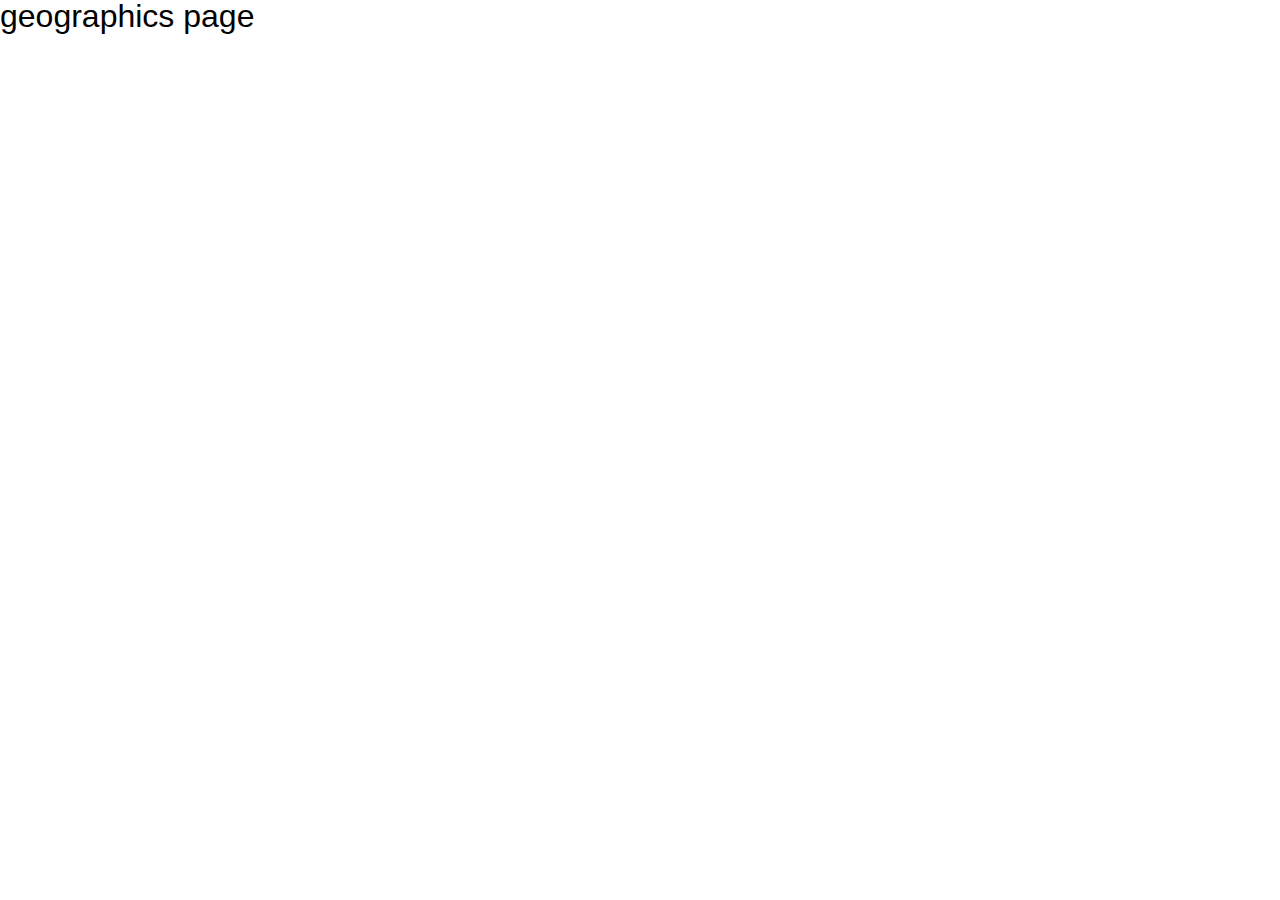
==== geographics/index.html @ 29a9649a "upload" ====
<!DOCTYPE html>
<html>
  <head>
    <meta charset="UTF-8">
  	<meta name="viewport" content="width=device-width,initial-scale=1">
    <title>Boilerplate Starter kit v1.08</title>
    <link rel="stylesheet" href="assets/css/reset.css" type="text/css">
  	<link rel="stylesheet" href="assets/css/main.css" type="text/css">
  	<script src="assets/js/jquery-3.4.1.min.js"></script>
  	<script src="assets/js/main.js"></script>
  </head>
  <body>
    <!-- DO NOT REMOVE ABOVE -->
    <!-- start here -->


    geographics page
    








    <!-- DO NOT REMOVE BELOW -->
    <!-- end here -->
  </body>
</html>
---- geographics/assets/css/main.css ----
body {
	font-family: Helvetica,Arial,sans-serif;
	font-size: 32px;
}

a {
	color:red;
}
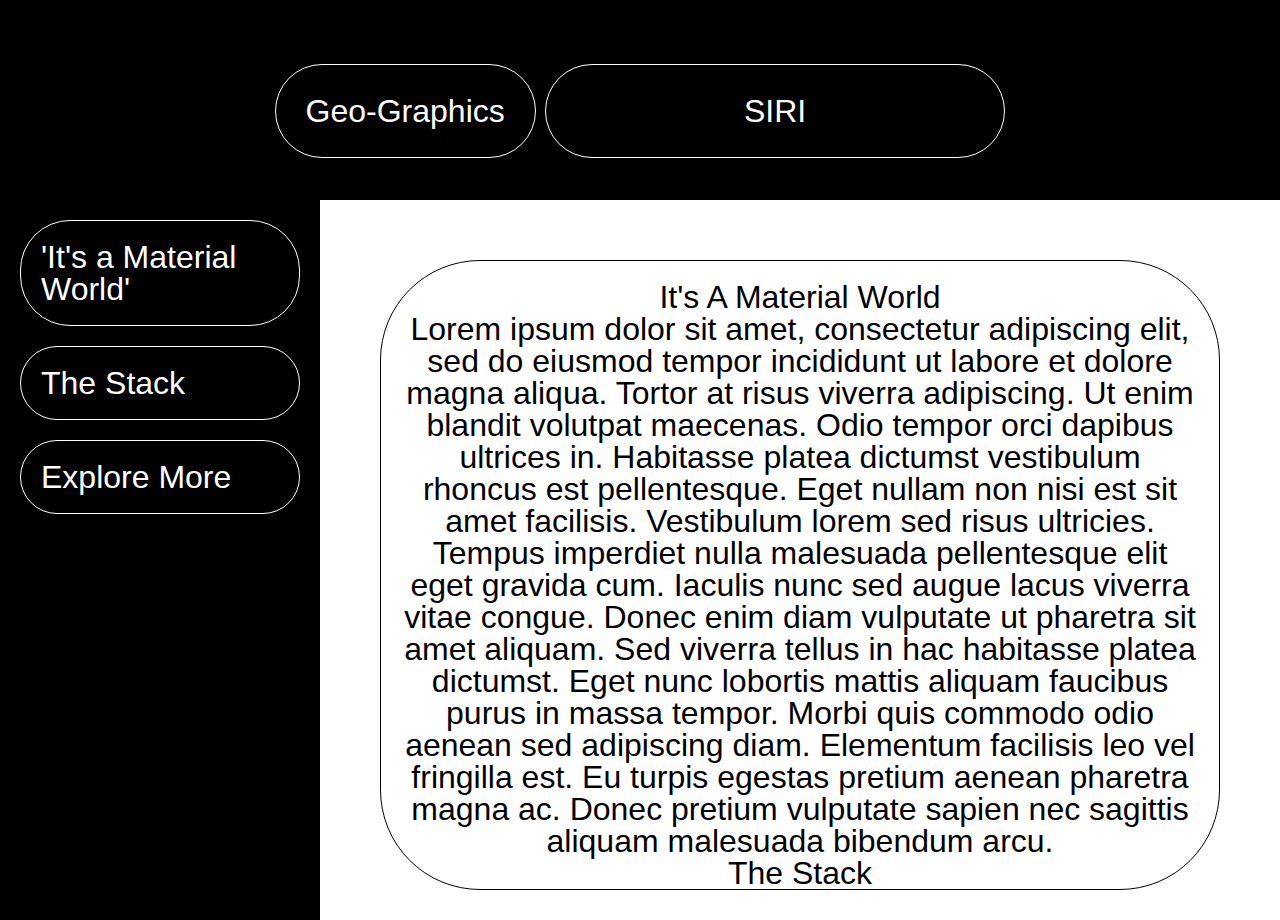
==== commit 8d51551a: "upload geographics" ====
--- a/geographics/index.html
+++ b/geographics/index.html
@@ -9,22 +9,84 @@
   	<script src="assets/js/jquery-3.4.1.min.js"></script>
   	<script src="assets/js/main.js"></script>
   </head>
-  <body>
-    <!-- DO NOT REMOVE ABOVE -->
-    <!-- start here -->
-
-
-    geographics page
-    
 
 
 
 
+  <body>
+    <!-- Everything sits within here i.e. 'main' -->
+    <div class="main">
+      <div class="title">
+        <div class = "pageTitle" id="headerContent">
+          <h1>Geo-Graphics</h1>
+        </div>
+
+        <div class = "siriImage" id="headerContent">
+          <h1>SIRI</h1>
+        </div>
+      </div>
+      <div class="sideBar">
+        <div class="link">
+          <li>
+              <a class="Navigation-First-Link" href="#itsAMaterialWorld">'It's a Material World'</a>
+          </li>
+        </div>
+        <div class="link">
+          <li>
+              <a class="Navigation-Second-Link" href="#theStack">The Stack</a>
+          </li>
+        </div>
+
+        <div class="link">
+          <li>
+              <a class="Navigation-Third-Link" href="#exploreMore">Explore More</a>
+          </li>
+        </div>
+      </div>
+      <div class="page">
+
+        <!--  Most of work goes here  -->
+        <div class="inner">
+
+          <div id="itsAMaterialWorld">
+          <div class="itsAMaterialWorldContent">
+            <h3>It's A Material World</h3>
+
+              <p>Lorem ipsum dolor sit amet, consectetur adipiscing elit, sed do eiusmod tempor incididunt ut labore et dolore magna aliqua. Tortor at risus viverra adipiscing. Ut enim blandit volutpat maecenas. Odio tempor orci dapibus ultrices in. Habitasse platea dictumst vestibulum rhoncus est pellentesque. Eget nullam non nisi est sit amet facilisis. Vestibulum lorem sed risus ultricies. Tempus imperdiet nulla malesuada pellentesque elit eget gravida cum. Iaculis nunc sed augue lacus viverra vitae congue. Donec enim diam vulputate ut pharetra sit amet aliquam. Sed viverra tellus in hac habitasse platea dictumst. Eget nunc lobortis mattis aliquam faucibus purus in massa tempor. Morbi quis commodo odio aenean sed adipiscing diam. Elementum facilisis leo vel fringilla est. Eu turpis egestas pretium aenean pharetra magna ac. Donec pretium vulputate sapien nec sagittis aliquam malesuada bibendum arcu. </p>
 
 
+          </div>
+        </div>
 
 
-    <!-- DO NOT REMOVE BELOW -->
-    <!-- end here -->
+        <div id="theStack">
+        <div class="theStackContent">
+          <h3>The Stack</h3>
+
+            <p>Lorem ipsum dolor sit amet, consectetur adipiscing elit, sed do eiusmod tempor incididunt ut labore et dolore magna aliqua. Tortor at risus viverra adipiscing. Ut enim blandit volutpat maecenas. Odio tempor orci dapibus ultrices in. Habitasse platea dictumst vestibulum rhoncus est pellentesque. Eget nullam non nisi est sit amet facilisis. Vestibulum lorem sed risus ultricies. Tempus imperdiet nulla malesuada pellentesque elit eget gravida cum. Iaculis nunc sed augue lacus viverra vitae congue. Donec enim diam vulputate ut pharetra sit amet aliquam. Sed viverra tellus in hac habitasse platea dictumst. Eget nunc lobortis mattis aliquam faucibus purus in massa tempor. Morbi quis commodo odio aenean sed adipiscing diam. Elementum facilisis leo vel fringilla est. Eu turpis egestas pretium aenean pharetra magna ac. Donec pretium vulputate sapien nec sagittis aliquam malesuada bibendum arcu. </p>
+
+
+        </div>
+      </div>
+
+      <div id="exploreMore">
+      <div class="exploreMoreContent">
+        <h3>Explore More</h3>
+
+          <p>Lorem ipsum dolor sit amet, consectetur adipiscing elit, sed do eiusmod tempor incididunt ut labore et dolore magna aliqua. Tortor at risus viverra adipiscing. Ut enim blandit volutpat maecenas. Odio tempor orci dapibus ultrices in. Habitasse platea dictumst vestibulum rhoncus est pellentesque. Eget nullam non nisi est sit amet facilisis. Vestibulum lorem sed risus ultricies. Tempus imperdiet nulla malesuada pellentesque elit eget gravida cum. Iaculis nunc sed augue lacus viverra vitae congue. Donec enim diam vulputate ut pharetra sit amet aliquam. Sed viverra tellus in hac habitasse platea dictumst. Eget nunc lobortis mattis aliquam faucibus purus in massa tempor. Morbi quis commodo odio aenean sed adipiscing diam. Elementum facilisis leo vel fringilla est. Eu turpis egestas pretium aenean pharetra magna ac. Donec pretium vulputate sapien nec sagittis aliquam malesuada bibendum arcu. </p>
+
+
+      </div>
+    </div>
+
+        <!--  End of work    -->
+      </div>
+
+
+    </div>
+
+  </div>
   </body>
+
+
 </html>
--- a/geographics/assets/css/main.css
+++ b/geographics/assets/css/main.css
@@ -1,9 +1,158 @@
+html, body {
+  margin: 0;
+  padding: 0;
+}
+html{
+	height: 100%;
+
+}
 body {
 	font-family: Helvetica,Arial,sans-serif;
 	font-size: 32px;
+	height: 100vh;
+
+
 }
 
 a {
-	color:red;
+	list-style: none; /* remove underline */
+	text-decoration: none;        /* Remove Underline for all */
+	color: white;
+
 }
 
+.main {
+
+  display: flex;
+  flex-wrap: wrap;
+
+
+
+}
+
+
+.title{
+	background-color: black;
+	width: 100%;
+	height: 200px;
+	padding: 5%;
+
+		text-align: center;
+
+
+
+}
+
+
+#headerContent{
+
+	/* aligns text to center of div */
+	text-align: center;
+
+	/* Puts content next to eachother */
+	display: inline-block;
+
+	padding: 30px;
+
+	background-color: black;
+	color: white;
+
+	/* rounds edges */
+
+   border: 1px solid white;
+   border-radius: 100px;
+
+
+}
+
+.siriImage{
+	width: 40%;
+	text-align: center;
+}
+
+
+.sideBar{
+  width: 25%;
+	background-color: black;
+ 	height: 80vh;
+	text-decoration: none;
+
+
+}
+
+.link {
+  padding: 20px;
+  margin: 20px;
+  border: 1px solid white;
+  border-radius: 50px;
+  transition: margin-left 1s;
+	color: white;
+	list-style: none; /* remove underline */
+	text-decoration: none;
+
+}
+
+.link:hover {
+  background-color: black;
+  color: white;
+  margin-left: 5px;
+  transition: margin-left 1s;
+}
+
+.page {
+  width: 75%;
+  height: 70vh;
+}
+
+
+.bubble {
+  padding: 20px;
+  border: 1px solid black;
+  border-radius: 50px;
+}
+
+.inner {
+  margin: 60px;
+  padding: 20px;
+  border: 1px solid black;
+  border-radius: 100px;
+  text-align: center;
+  height: 100%;
+  overflow: scroll;
+	overflow-x: hidden;
+
+
+}
+/*
+.inner::-webkit-scrollbar {
+  width: 12px;
+
+}
+
+.inner::-webkit-scrollbar-track {
+  background: orange;
+
+}
+
+.inner::-webkit-scrollbar-thumb {
+  background-color: blue;
+  border-radius: 20px;
+  border: 3px solid orange;
+} */
+/*
+.subtitle {
+  color: blue;
+} */
+
+.content {
+  margin-top: 60px;
+  font-size: 60px;
+}
+
+.figure {
+  width:100%;
+}
+
+.figure img {
+  width:100%;
+}
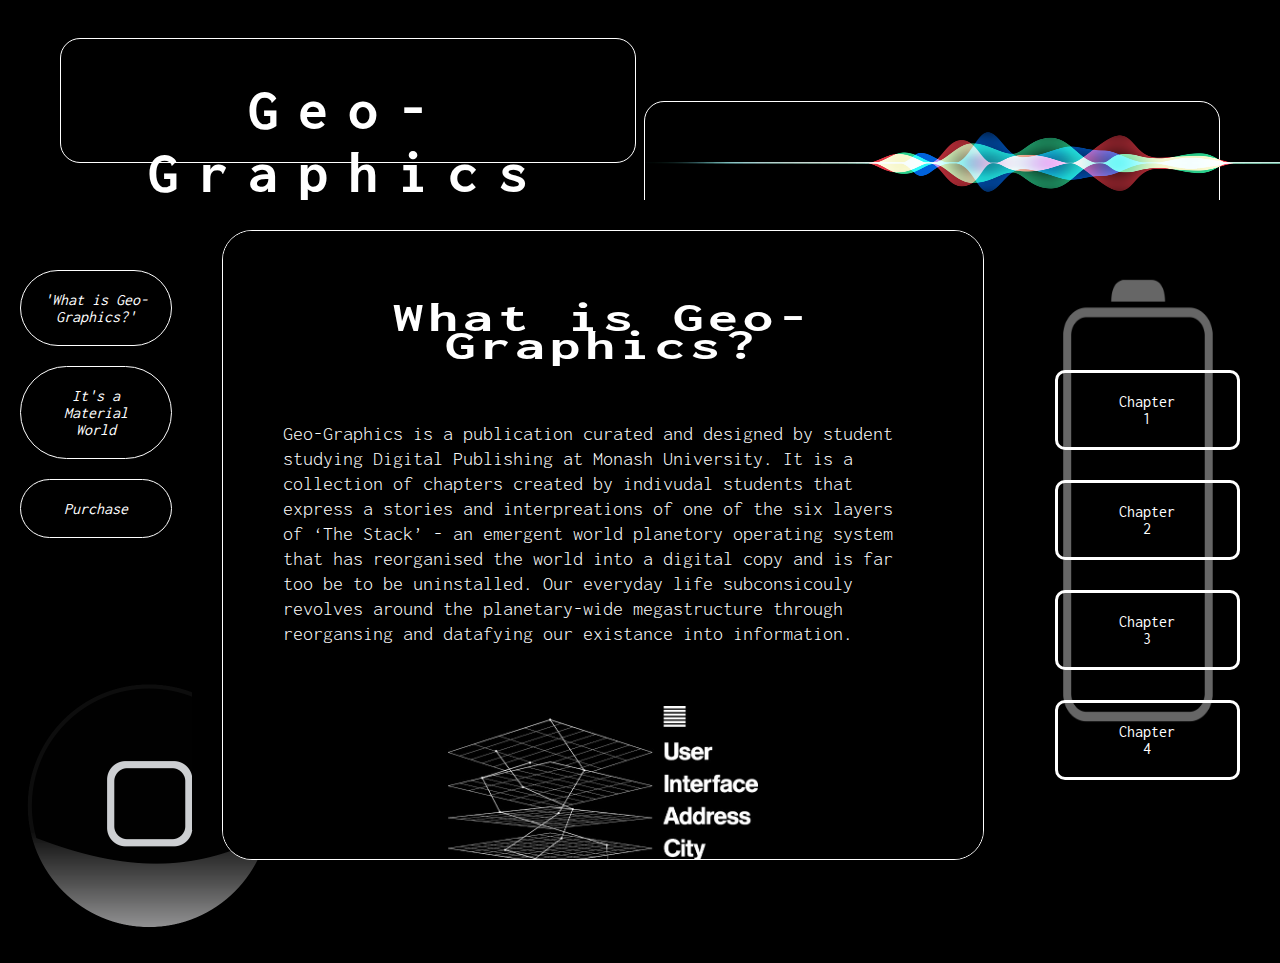
==== commit b3aa1a36: "newest upload" ====
--- a/geographics/index.html
+++ b/geographics/index.html
@@ -8,6 +8,10 @@
   	<link rel="stylesheet" href="assets/css/main.css" type="text/css">
   	<script src="assets/js/jquery-3.4.1.min.js"></script>
   	<script src="assets/js/main.js"></script>
+
+
+    <link rel="preconnect" href="https://fonts.gstatic.com">
+    <link href="https://fonts.googleapis.com/css2?family=Inconsolata:wght@200;300;500&display=swap" rel="stylesheet">
   </head>
 
 
@@ -16,76 +20,244 @@
   <body>
     <!-- Everything sits within here i.e. 'main' -->
     <div class="main">
+      <div id="blurSection">
+
+      <!-- Title DIV -->
       <div class="title">
         <div class = "pageTitle" id="headerContent">
-          <h1>Geo-Graphics</h1>
+          <h1 class = "geoGraphicsTitle">Geo-Graphics</h1>
         </div>
 
         <div class = "siriImage" id="headerContent">
-          <h1>SIRI</h1>
-        </div>
-      </div>
+          <img class = "siri" src="assets/images/siri.png" alt="">
+        </div>
+      </div>
+
+
+      <!-- SideBar DIV -->
       <div class="sideBar">
         <div class="link">
           <li>
-              <a class="Navigation-First-Link" href="#itsAMaterialWorld">'It's a Material World'</a>
+              <a class="Navigation-First-Link" href="#whatIsGeographics">'What is Geo-Graphics?'</a>
           </li>
         </div>
         <div class="link">
           <li>
-              <a class="Navigation-Second-Link" href="#theStack">The Stack</a>
+              <a class="Navigation-Second-Link" href="#itsAMaterialWorld">It's a Material World</a>
           </li>
         </div>
 
         <div class="link">
           <li>
-              <a class="Navigation-Third-Link" href="#exploreMore">Explore More</a>
+              <a class="Navigation-Third-Link" href="#purchase">Purchase</a>
           </li>
         </div>
-      </div>
-      <div class="page">
+
+
+        <div class="iPhoneButtonImageClass">
+          <img class = "iPhoneButtonImage" src="assets/images/iPhoneButton.png" alt="">
+        </div>
+      </div>
+
+
+      <!-- Container DIV -->
+      <div id = "container" class="pageContent">
 
         <!--  Most of work goes here  -->
         <div class="inner">
 
-          <div id="itsAMaterialWorld">
-          <div class="itsAMaterialWorldContent">
-            <h3>It's A Material World</h3>
-
-              <p>Lorem ipsum dolor sit amet, consectetur adipiscing elit, sed do eiusmod tempor incididunt ut labore et dolore magna aliqua. Tortor at risus viverra adipiscing. Ut enim blandit volutpat maecenas. Odio tempor orci dapibus ultrices in. Habitasse platea dictumst vestibulum rhoncus est pellentesque. Eget nullam non nisi est sit amet facilisis. Vestibulum lorem sed risus ultricies. Tempus imperdiet nulla malesuada pellentesque elit eget gravida cum. Iaculis nunc sed augue lacus viverra vitae congue. Donec enim diam vulputate ut pharetra sit amet aliquam. Sed viverra tellus in hac habitasse platea dictumst. Eget nunc lobortis mattis aliquam faucibus purus in massa tempor. Morbi quis commodo odio aenean sed adipiscing diam. Elementum facilisis leo vel fringilla est. Eu turpis egestas pretium aenean pharetra magna ac. Donec pretium vulputate sapien nec sagittis aliquam malesuada bibendum arcu. </p>
-
-
-          </div>
-        </div>
-
-
-        <div id="theStack">
-        <div class="theStackContent">
-          <h3>The Stack</h3>
-
-            <p>Lorem ipsum dolor sit amet, consectetur adipiscing elit, sed do eiusmod tempor incididunt ut labore et dolore magna aliqua. Tortor at risus viverra adipiscing. Ut enim blandit volutpat maecenas. Odio tempor orci dapibus ultrices in. Habitasse platea dictumst vestibulum rhoncus est pellentesque. Eget nullam non nisi est sit amet facilisis. Vestibulum lorem sed risus ultricies. Tempus imperdiet nulla malesuada pellentesque elit eget gravida cum. Iaculis nunc sed augue lacus viverra vitae congue. Donec enim diam vulputate ut pharetra sit amet aliquam. Sed viverra tellus in hac habitasse platea dictumst. Eget nunc lobortis mattis aliquam faucibus purus in massa tempor. Morbi quis commodo odio aenean sed adipiscing diam. Elementum facilisis leo vel fringilla est. Eu turpis egestas pretium aenean pharetra magna ac. Donec pretium vulputate sapien nec sagittis aliquam malesuada bibendum arcu. </p>
-
-
-        </div>
-      </div>
-
-      <div id="exploreMore">
-      <div class="exploreMoreContent">
-        <h3>Explore More</h3>
-
-          <p>Lorem ipsum dolor sit amet, consectetur adipiscing elit, sed do eiusmod tempor incididunt ut labore et dolore magna aliqua. Tortor at risus viverra adipiscing. Ut enim blandit volutpat maecenas. Odio tempor orci dapibus ultrices in. Habitasse platea dictumst vestibulum rhoncus est pellentesque. Eget nullam non nisi est sit amet facilisis. Vestibulum lorem sed risus ultricies. Tempus imperdiet nulla malesuada pellentesque elit eget gravida cum. Iaculis nunc sed augue lacus viverra vitae congue. Donec enim diam vulputate ut pharetra sit amet aliquam. Sed viverra tellus in hac habitasse platea dictumst. Eget nunc lobortis mattis aliquam faucibus purus in massa tempor. Morbi quis commodo odio aenean sed adipiscing diam. Elementum facilisis leo vel fringilla est. Eu turpis egestas pretium aenean pharetra magna ac. Donec pretium vulputate sapien nec sagittis aliquam malesuada bibendum arcu. </p>
-
-
-      </div>
-    </div>
-
-        <!--  End of work    -->
-      </div>
-
-
-    </div>
-
-  </div>
+          <div id="whatIsGeographics">
+          <div class="whatIsGeographicsContent">
+            <h3 id = "subjectTitle" class = "whatIsGeoGraphicsHeading">What is Geo-Graphics?</h3>
+
+            <p class="informationParagraph">
+              Geo-Graphics is a publication curated and designed by student studying Digital Publishing at Monash University. It is a collection of chapters created by indivudal students that express a stories and interpreations of one of the six layers of ‘The Stack’ - an emergent world planetory operating system that has reorganised the world into a digital copy and is far too be to be uninstalled. Our everyday life subconsicouly revolves around the planetary-wide megastructure through reorgansing and datafying our existance into information.
+            </p>
+
+            <div class="imageContainer">
+              <img class = "stackImage" src="assets/images/stack.png" alt="">
+            </div>
+
+            <div class="imageContainer">
+              <img class = "coverImage" src="assets/images/cover.jpeg" alt="">
+            </div>
+
+            <div class="imageContainer">
+              <img class = "page" src="assets/images/page1.png" alt="">
+            </div>
+
+            <div class="imageContainer">
+              <img class = "page" src="assets/images/page2.png" alt="">
+            </div>
+
+          </div>
+        </div>
+
+
+        <div id="itsAMaterialWorld">
+        <div class="itsAMaterialWorldContent">
+          <h3 id = "subjectTitle" class = "itsAMaterialWorldHeading">It’s a Material World</h3>
+
+          <p class="informationParagraph">
+            This chapter explore the Interface layer of ‘The Stack’. This layer related to the communication between the user and the technology, that is how the user interacts with ‘The Stack’ and how ‘The Stack’ interacts with te user. In particular this chapter is an interpreation of the materials and sizes of our digital world. It tells a story of how a user is drawn in to interact with technology, and the dependancy and assocations the user quickly forms when interacting.
+          </p>
+
+          <div class="imageContainer">
+            <img class = "backgroundsImage" src="assets/images/backgrounds.png" alt="">
+          </div>
+
+          <div class="imageContainer">
+            <img class = "metalIconsImage" src="assets/images/metalIcons.png" alt="">
+          </div>
+
+          <div class="imageContainer">
+            <img class = "loadingIconsImage" src="assets/images/loadingIcons.png" alt="">
+          </div>
+
+        </div>
+      </div>
+
+      <div id="purchase">
+      <div class="purchaseContent">
+        <h3 id = "subjectTitle" class = "purchaseTitle">Purchase</h3>
+
+        <div class="imageContainer">
+          <video class="video" loop="true" autoplay="autoplay" id="vid" muted>
+              <source src="assets/images/video2.mp4" type="video/mp4">
+                Your browser does not support the video tag.
+              </video>
+        </div>
+
+        <h2 class = "price">$30 AUD + SHIPPING</h2>
+        <p class = "pp">92pp</p>
+        <p class = "mm">215mm x 279 mm</p>
+
+
+      </div>
+    </div>
+
+        <!--  End of inner    -->
+      </div>
+
+      <div class="batteryPack">
+
+        <div class="lowBatteryPackImageContainer">
+          <img class = "batteryImage" src="assets/images/lowBattery.png" alt="">
+      </div>
+
+
+
+    </div>
+        <div class="navigation">
+
+            <ul>
+              <li id = "chapter1" class = "chapterLink"><a>Chapter 1</a></li>
+            </ul>
+
+            <ul>
+              <li id = "chapter2" class = "chapterLink"><a>Chapter 2</a></li>
+            </ul>
+
+            <ul>
+              <li id = "chapter3" class = "chapterLink"><a>Chapter 3</a></li>
+            </ul>
+
+            <ul>
+              <li id = "chapter4" class = "chapterLink"><a>Chapter 4</a></li>
+            </ul>
+
+
+        </div>
+
+
+
+    </div>      <!-- End of container DIV -->
+
+  </div>  <!-- End of BLUR DIV -->
+
+
+
+  <!-- ~~~~~~~~~~~~~~~~~~~~~~~~~~~~~~~~~~~~~~~~~~~~~~~~ -->
+  <!-- ~~~~~~~~~~~~~~~~ Pop Up Windows ~~~~~~~~~~~~~~~~ -->
+  <!-- ~~~~~~~~~~~~~~~~~~~~~~~~~~~~~~~~~~~~~~~~~~~~~~~~ -->
+
+  <!-- ~~~~~~~~~ Chapter 1 POPUP ~~~~~~~~~ -->
+  <div id = "chapter1PopUpID" class="chapterPopUpBox">
+
+    <div class="windowBar">
+      <div class="windowBarLines">
+        <div id = "chapter1WindowTitle" class="windowTitle">Chapter 1</div>
+      </div>
+      <div id="closeChapter1" class = "chapterClose"> X </div>
+    </div>
+
+    <div class="windowBottomBar">
+      <div class="windowBarLines">
+      </div>
+    </div>
+
+  </div>
+
+  <!-- ____________________________________ -->
+
+  <!-- ~~~~~~~~~ Chapter 2 POPUP ~~~~~~~~~ -->
+  <div id = "chapter2PopUpID" class="chapterPopUpBox">
+
+    <div class="windowBar">
+      <div class="windowBarLines">
+        <div id = "chapter1WindowTitle" class="windowTitle">Chapter 2</div>
+      </div>
+      <div id="closeChapter2" class = "chapterClose"> X </div>
+    </div>
+
+    <div class="windowBottomBar">
+      <div class="windowBarLines">
+      </div>
+    </div>
+
+  </div>
+
+  <!-- ____________________________________ -->
+
+  <!-- ~~~~~~~~~ Chapter 3 POPUP ~~~~~~~~~ -->
+  <div id = "chapter3PopUpID" class="chapterPopUpBox">
+
+    <div class="windowBar">
+      <div class="windowBarLines">
+        <div id = "chapter3WindowTitle" class="windowTitle">Chapter 3</div>
+      </div>
+      <div id="closeChapter3" class = "chapterClose"> X </div>
+    </div>
+
+    <div class="windowBottomBar">
+      <div class="windowBarLines">
+      </div>
+    </div>
+
+  </div>
+
+  <!-- ____________________________________ -->
+
+  <!-- ~~~~~~~~~ Chapter 4 POPUP ~~~~~~~~~ -->
+  <div id = "chapter4PopUpID" class="chapterPopUpBox">
+
+    <div class="windowBar">
+      <div class="windowBarLines">
+        <div id = "chapter4WindowTitle" class="windowTitle">Chapter 4</div>
+      </div>
+      <div id="closeChapter4" class = "chapterClose"> X </div>
+    </div>
+
+    <div class="windowBottomBar">
+      <div class="windowBarLines">
+      </div>
+    </div>
+
+  </div>
+
+  <!-- ____________________________________ -->
+
+</div>         <!--  End of Main    -->
   </body>
 
 
--- a/geographics/assets/css/main.css
+++ b/geographics/assets/css/main.css
@@ -1,6 +1,10 @@
+/* ~~~~~~~~~~~~~~~~~~~~~~~~~~~~~~~~~~~~~~~~~~~~~~~~~~~~~~~~~~~~~ */
+/* ~~~~~~~~~~~~~~~~~~~~~~~ GLOBAL STYLES ~~~~~~~~~~~~~~~~~~~~~~~ */
+/* ~~~~~~~~~~~~~~~~~~~~~~~~~~~~~~~~~~~~~~~~~~~~~~~~~~~~~~~~~~~~~ */
 html, body {
   margin: 0;
   padding: 0;
+  background-color: black;
 }
 html{
 	height: 100%;
@@ -18,28 +22,60 @@
 	list-style: none; /* remove underline */
 	text-decoration: none;        /* Remove Underline for all */
 	color: white;
-
-}
+}
+
+p{
+  font-size: 20px;
+    font-family: 'Inconsolata', monospace;
+    line-height: 25px;
+    text-align: left;
+    font-weight: 300;
+}
+
+h1{
+    font-family: 'Inconsolata', monospace;
+}
+
+h2{
+  font-family: 'Inconsolata', monospace;
+  font-weight: 500;
+  letter-spacing: 7px;
+}
+
+/* ~~~~~~~~~~~~~~~~~~~~~~~~~~~~~~~~~~~~~~~~~~~~~~~~~~~~~~~~~~~~~ */
+/* ~~~~~~~~~~~~~~~~~~~~~~~~~~~~ MAIN ~~~~~~~~~~~~~~~~~~~~~~~~~~~ */
+/* ~~~~~~~~~~~~~~~~~~~~~~~~~~~~~~~~~~~~~~~~~~~~~~~~~~~~~~~~~~~~~ */
 
 .main {
 
   display: flex;
   flex-wrap: wrap;
 
-
-
-}
-
+}
+
+/* Created Blur subclass to blur page content */
+#blurSection{
+  display: flex;
+  flex-wrap: wrap;
+}
+
+
+/* Blur styles to be toggled on and off through JavaScript */
+.blur{
+  filter: blur(10px);
+}
+
+/* ~~~~~~~~~~~~~~~~~~~~~~~~~~~~~~~~~~~~~~~~~~~~~~~~~~~~~~~~~~~~~ */
+/* ~~~~~~~~~~~~~~~~~~~~~~ TITLE SECTION ~~~~~~~~~~~~~~~~~~~~~~~~ */
+/* ~~~~~~~~~~~~~~~~~~~~~~~~~~~~~~~~~~~~~~~~~~~~~~~~~~~~~~~~~~~~~ */
 
 .title{
 	background-color: black;
 	width: 100%;
 	height: 200px;
-	padding: 5%;
-
-		text-align: center;
-
-
+	padding: 3% 0px 3% 0px;
+
+	text-align: center;
 
 }
 
@@ -52,7 +88,7 @@
 	/* Puts content next to eachother */
 	display: inline-block;
 
-	padding: 30px;
+
 
 	background-color: black;
 	color: white;
@@ -60,35 +96,72 @@
 	/* rounds edges */
 
    border: 1px solid white;
-   border-radius: 100px;
-
+   border-radius: 20px;
+
+   height: 125px;
+
+   width: 45%;
+
+
+}
+
+.geoGraphicsTitle{
+  font-size: 60px;
+  letter-spacing: 20px;
+  	padding: 30px;
+    margin-top: 8px;
+      font-weight: bold;
 
 }
 
 .siriImage{
-	width: 40%;
-	text-align: center;
-}
+  padding-top: 30px;
+
+}
+
+.siri{
+
+  height:60px;
+  width: 825px;
+  overflow: hidden;
+}
+
+/* ~~~~~~~~~~~~~~~~~~~~~~~~~~~~~~~~~~~~~~~~~~~~~~~~~~~~~~~~~~~~~ */
+/* ~~~~~~~~~~~~~~~~~~~~~~ SIDE BAR SECTION ~~~~~~~~~~~~~~~~~~~~~ */
+/* ~~~~~~~~~~~~~~~~~~~~~~~~~~~~~~~~~~~~~~~~~~~~~~~~~~~~~~~~~~~~~ */
 
 
 .sideBar{
-  width: 25%;
+  width: 15%;
+
+  padding-top: 50px;
 	background-color: black;
  	height: 80vh;
 	text-decoration: none;
 
-
-}
+  font-size: 20px;
+}
+
+/*links */
 
 .link {
   padding: 20px;
   margin: 20px;
   border: 1px solid white;
   border-radius: 50px;
+
+  text-align: center;
+
   transition: margin-left 1s;
 	color: white;
+
 	list-style: none; /* remove underline */
 	text-decoration: none;
+
+  font-family: 'Inconsolata', monospace;
+  font-size: 16px;
+
+   font-style: italic;
 
 }
 
@@ -99,60 +172,389 @@
   transition: margin-left 1s;
 }
 
-.page {
-  width: 75%;
+#subjectTitle{
+
+  /* padding-bottom: 2%;
+  padding-top: 2%; */
+
+  font-family: 'Inconsolata', monospace;
+  font-size: 60px;
+
+  letter-spacing: 5px;
+  font-weight: bold;
+
+  transform: scaleY(0.7);
+}
+
+.itsAMaterialWorldHeading{
+    padding-top: 5%;
+}
+
+.purchaseTitle{
+  padding-bottom: 5%;
+}
+
+.iPhoneButtonImage{
+  margin-top: 100px;
+
+  min-width: 300px;
+  height: 300px;
+}
+
+/* ~~~~~~~~~~~~~~~~~~~~~~~~~~~~~~~~~~~~~~~~~~~~~~~~~~~~~~~~~~~~~ */
+/* ~~~~~~~~~~~~~~~~~~~~ PAGE CONTENT SECTION ~~~~~~~~~~~~~~~~~~~ */
+/* ~~~~~~~~~~~~~~~~~~~~~~~~~~~~~~~~~~~~~~~~~~~~~~~~~~~~~~~~~~~~~ */
+
+.pageContent {
+  background-color: black;
+
+  width: 85%;
   height: 70vh;
-}
-
-
-.bubble {
-  padding: 20px;
-  border: 1px solid black;
-  border-radius: 50px;
-}
-
+
+    display: flex;
+}
+
+  /* INNER */
 .inner {
-  margin: 60px;
-  padding: 20px;
-  border: 1px solid black;
-  border-radius: 100px;
+  background-color: black;
+
+  margin: 30px;
+  padding: 60px;
+
+  color: white;
+
+  border: 1px solid white;
+  border-radius: 30px;
+
+
   text-align: center;
   height: 100%;
+
+  /* scroll and hide x axis scroll feature */
   overflow: scroll;
 	overflow-x: hidden;
 
-
-}
-/*
+  width: 70%;
+
+  line-height: 40px;
+
+}
+.informationParagraph{
+  margin-top: 50px;
+  margin-bottom: 50px;
+}
+
+
+.imageContainer{
+  text-align: center;
+  /* background-color: #0666a3; */
+
+  width: auto;
+  height: auto;
+  margin: 0 auto;
+  padding: 10px;
+  position: relative;
+
+}
+
+.stackImage{
+  height: 50%;
+  width: 50%;
+}
+
+.coverImage{
+  height: 100%;
+  width: 100%;
+}
+
+.page{
+  height: 90%;
+  width: 90%;
+}
+
+
+.backgroundsImage{
+  height: 60%;
+  width: 60%;
+}
+.metalIconsImage{
+  height: 60%;
+  width: 60%;
+}
+
+.loadingIconsImage{
+  height: 90%;
+  width: 90%;
+}
+
+.video{
+  height: 90%;
+  width: 90%;
+}
+
+.price {
+  text-align: left;
+}
+.pp {
+  text-align: left;
+}
+.mm {
+  text-align: left;
+}
+
+
+
+
+  /* scroll bar styles */
+  /* found on stackOverflow */
+
+
 .inner::-webkit-scrollbar {
   width: 12px;
-
+  height: 100px;
 }
 
 .inner::-webkit-scrollbar-track {
-  background: orange;
-
 }
 
 .inner::-webkit-scrollbar-thumb {
-  background-color: blue;
+  background-color: white;
   border-radius: 20px;
-  border: 3px solid orange;
-} */
-/*
-.subtitle {
-  color: blue;
-} */
-
-.content {
-  margin-top: 60px;
-  font-size: 60px;
-}
-
-.figure {
-  width:100%;
-}
-
-.figure img {
-  width:100%;
-}
+
+  width:20%;
+}
+
+  /* BATTERY PACK */
+
+.batteryPack{
+  width: 20%;
+  height: 100%;
+
+
+  /* background-color: grey; */
+
+  margin: 15px;
+
+  /* padding-bottom: 30px;
+  padding-left: 30px;
+  padding-right: 30px;
+  padding-top: 60px; */
+
+  /* Cleaner way of writing above padding styles */
+  padding: 60px 30px 30px 30px;
+}
+
+.batteryImage{
+    height: 50vh;
+    width: 100%;
+    position: relative;
+
+}
+
+.lowBatteryPackImageContainer{
+
+}
+.navigation{
+  margin-top: 140px;
+  margin-left: 64.9%;
+  position: absolute;
+}
+
+
+.chapterLink{
+
+  padding: 20px 60px 20px 60px;
+
+  margin: 30px 40px 10px 32px;
+
+  border: 3px solid white;
+  border-radius: 10px;
+
+  text-align: center;
+
+  transition: margin-left 1s;
+	color: white;
+
+	list-style: none; /* remove underline */
+	text-decoration: none;
+
+  font-family: 'Inconsolata', monospace;
+  font-size: 16px;
+
+}
+
+.chapterLink:hover{
+
+  border: 3px solid red;
+
+}
+
+
+
+.studentLinkText{
+  padding: 10px;
+  margin: 10px;
+
+
+
+  font-size: 15px;
+  letter-spacing: 5px;
+
+  border: 1px solid white;
+  border-radius: 50px;
+
+  text-align: center;
+
+	color: white;
+
+	list-style: none;
+	text-decoration: none;
+}
+
+.studentLink{
+  margin: 30px 0px 30px 0px;
+
+  list-style: none;
+	text-decoration: none;
+}
+
+
+/* ~~~~~~~~~~~~~~~~~~~~~~~~~~~~~~~~~~~~~~~~~~~~~~~~~~~~~~~~~~~~~ */
+/* ~~~~~~~~~~~~~~~~~ POP UP INFORMATION ~~~~~~~~~~~~~~~~~~~~~~~~ */
+/* ~~~~~~~~~~~~~~~~~~~~~~~~~~~~~~~~~~~~~~~~~~~~~~~~~~~~~~~~~~~~~ */
+
+/* ~~~~~~~~ General Pop Up Styles ~~~~~~~~ */
+
+  /* Eveything within .chapterPopUpBox */
+.chapterPopUpBox{
+  /* hidden on initial load */
+  display: none;
+
+  width: 1400px;
+  height:700px;
+  background-color: black;
+
+  position: absolute;
+
+  margin-top: 10%;
+  margin-left: 10%;
+
+  border:  1px solid white;
+
+  border-radius: 30px;
+}
+
+/* ~~~ bar at top of window ~~~  */
+.windowBar{
+  white-space: nowrap;
+  overflow-y: scroll;
+  overflow: hidden;
+  width: 100%;
+
+  display: flex;
+
+  flex-shrink: 1;
+  min-width: 0;
+  background-color: #e8e8e8;
+  flex-grow: 1;
+  justify-content: center;
+  border:  1px solid #4a4a4a;
+
+
+  /* Top Left, Top Right, Bottom Right, Botton Left */
+  border-radius: 30px 30px 0px 0px
+}
+
+/* ~~~ lines withing bar at top of window ~~~  */
+.windowBarLines{
+  width: 100%;
+  background-image: repeating-linear-gradient(45deg,currentColor,currentColor 0.5px,transparent 0,transparent 50%);
+  background-size: 5px 5px;
+  justify-content: center;
+}
+
+/* ~~~ Title witjin windowBar class ~~~  */
+.windowTitle{
+
+  font-family: 'Inconsolata', monospace;
+  font-size: 30px;
+  text-transform: uppercase;
+  letter-spacing: 3px;
+  text-align: center;
+
+  /* margin-left: 30%;
+  margin-right: 35%;
+  margin-top: 3px;
+  margin-bottom: 3px; see below a cleaner way of writing these margins */
+
+  margin: 3px 35% 3px 35%;
+
+
+  padding-left: 10px;
+  padding-right: 10px;
+  color: rgb(37, 37, 37);
+  background-color: #e8e8e8;
+
+  border:  1px solid #4a4a4a;
+  border-radius: 10px;
+}
+
+/* ~~~ bar at bottom of window ~~~  */
+
+.windowBottomBar{
+  position: absolute;
+
+  white-space: nowrap;
+  overflow-y: scroll;
+  overflow: hidden;
+  width: 100%;
+
+  display: flex;
+
+  flex-shrink: 1;
+  min-width: 0;
+  background-color: #e8e8e8;
+  flex-grow: 1;
+  justify-content: center;
+  border:  1px solid #4a4a4a;
+
+  bottom: 0;
+
+  height:25px;
+
+
+  /* Top Left, Top Right, Bottom Right, Botton Left */
+  border-radius: 0px 0px 30px 30px
+}
+
+.chapterClose{
+
+  /* Top Left, Top Right, Bottom Right, Botton Left */
+  border-radius: 0px 30px 0px 0px;
+  width: 60px;
+  text-align: center;
+
+  border:  1px solid #4a4a4a;
+
+
+}
+
+.chapterClose:hover{
+
+    color: red;
+    /* background-color: #1af2ff; */
+    text-shadow: 0 0 3px black;
+
+}
+
+
+/* Show styles to be toggled off using JavaScpt*/
+.show {
+  display: block;
+}
+
+/* ~~~~~~~~ Chapter 1 ~~~~~~~~ */
+
+.chapter1popupContent {
+  display: none;
+}
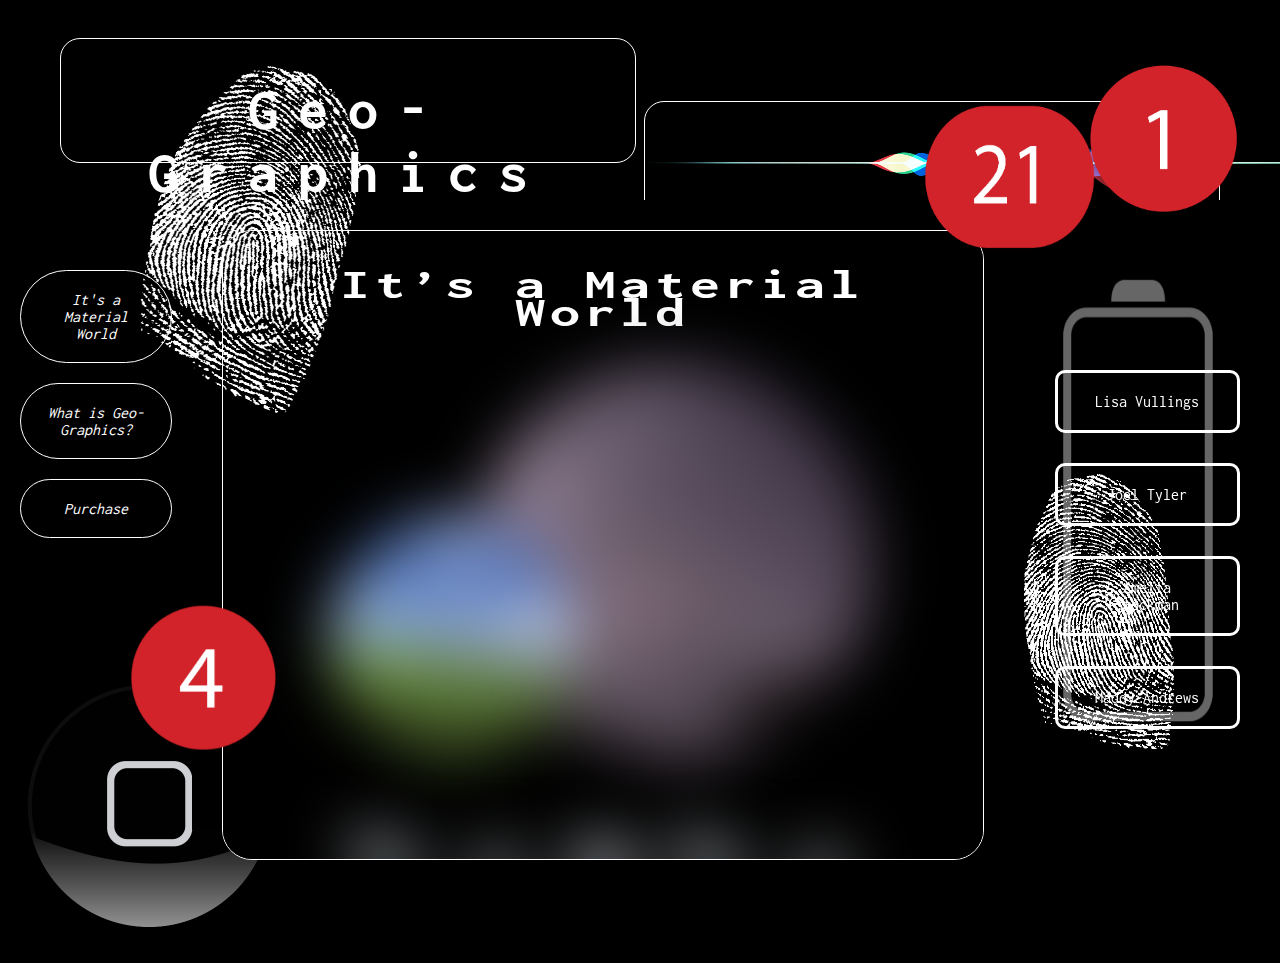
==== commit 3a21f8b7: "Final Update" ====
--- a/geographics/index.html
+++ b/geographics/index.html
@@ -3,9 +3,10 @@
   <head>
     <meta charset="UTF-8">
   	<meta name="viewport" content="width=device-width,initial-scale=1">
-    <title>Boilerplate Starter kit v1.08</title>
+    <title>It's a Material World</title>
     <link rel="stylesheet" href="assets/css/reset.css" type="text/css">
   	<link rel="stylesheet" href="assets/css/main.css" type="text/css">
+    <link rel="shortcut icon" type="image/png" href="assets/images/iPhoneButton.png"/>
   	<script src="assets/js/jquery-3.4.1.min.js"></script>
   	<script src="assets/js/main.js"></script>
 
@@ -22,6 +23,47 @@
     <div class="main">
       <div id="blurSection">
 
+        <div id = "notificationWindow1" class="notificationWindow">
+          <div class="imageNotification">
+            <img id = "notification1Image" class = "notificationImage" src="assets/images/notificationImage1.png" alt="">
+
+          </div>
+
+        </div>
+
+        <div id = "notificationWindow2" class="notificationWindow">
+          <div class="imageNotification">
+            <img id = "notification2Image" class = "notificationImage" src="assets/images/notificationImage4.png" alt="">
+
+          </div>
+
+        </div>
+
+        <div id = "notificationWindow3" class="notificationWindow">
+          <div class="fingerprint1">
+            <img id = "fingerprintImageImage1" class = "fingerImage1" src="assets/images/finger.png" alt="">
+
+          </div>
+
+        </div>
+
+        <div id = "notificationWindow4" class="notificationWindow">
+          <div class="fingerprint">
+            <img id = "fingerprintImageImage2" class = "fingerImage2" src="assets/images/finger.png" alt="">
+
+          </div>
+        </div>
+
+
+
+        <div id = "notificationWindow5" class="notificationWindow">
+            <div class="fingerprint">
+                <img id = "notification5Image" class = "notificationImage2" src="assets/images/Notification1.png" alt="">
+
+            </div>
+        </div>
+
+
       <!-- Title DIV -->
       <div class="title">
         <div class = "pageTitle" id="headerContent">
@@ -36,17 +78,21 @@
 
       <!-- SideBar DIV -->
       <div class="sideBar">
-        <div class="link">
-          <li>
-              <a class="Navigation-First-Link" href="#whatIsGeographics">'What is Geo-Graphics?'</a>
-          </li>
-        </div>
+
         <div class="link">
           <li>
               <a class="Navigation-Second-Link" href="#itsAMaterialWorld">It's a Material World</a>
           </li>
         </div>
 
+
+        <div class="link">
+          <li>
+              <a class="Navigation-First-Link" href="#whatIsGeographics">What is Geo-Graphics?</a>
+          </li>
+        </div>
+
+
         <div class="link">
           <li>
               <a class="Navigation-Third-Link" href="#purchase">Purchase</a>
@@ -66,19 +112,51 @@
         <!--  Most of work goes here  -->
         <div class="inner">
 
+          <!-- ~~~~~~~~~~~~~MATERIAL WORLD SECTION~~~~~~~~~~~~~ -->
+          <div id="itsAMaterialWorld">
+          <div class="itsAMaterialWorldContent">
+            <h3 id = "subjectTitle" class = "itsAMaterialWorldHeading">It’s a Material World</h3>
+
+
+            <div class="imageContainer">
+              <img class = "backgroundsImage" src="assets/images/backgrounds.png" alt="">
+            </div>
+
+            <div class="imageContainer">
+              <img class = "metalIconsImage" src="assets/images/metalIcons.png" alt="">
+            </div>
+
+            <div class="imageContainer">
+              <img class = "loadingIconsImage" src="assets/images/loadingIcons.png" alt="">
+            </div>
+
+
+            <p class="informationParagraph">
+              This chapter explores the ‘Interface’ layer of ‘The Stack’. This layer relates to the communication between the user and the technology. 
+            <br></br>
+            ‘It’s a Material World’ was developed to create a story regarding the sizes and materials of the digital world. The digital world is a one that we interact with just as much as we do with the physical nowadays. Our minds are now engrained with expectations on how digital products and their interface looks, feel and respond. We rely on objects and their materials to connect digitally – from the glass on your screen to the wheel on your mouse. Our digital world is precisely scaled and shaped – through buttons, notifications, cursors and applications. We hold a digital world in our hand, but a sudden drop can dent, damage and destroy it.
+            <br></br>
+            We have unintentionally created presumptions on how technology should look and feel to a point where the slightest variation of these ideas and designs, suddenly effect our interactions.  Our digital world is slightly rounded but sharp, smooth and slim, heavy but light, quick but graceful, detailed but simple. This chapter explores these characteristics and aspect and provides the viewer with the realisation on their dependency of their sizes and materials.
+            </p>
+
+          </div>
+        </div>
+
+
+          <!-- ~~~~~~~~~~~~~GEOGRAPHICS SECTION~~~~~~~~~~~~~ -->
           <div id="whatIsGeographics">
           <div class="whatIsGeographicsContent">
             <h3 id = "subjectTitle" class = "whatIsGeoGraphicsHeading">What is Geo-Graphics?</h3>
 
+            <div class="imageContainer">
+              <img class = "stackImage" src="assets/images/stack.png" alt="">
+            </div>
+
             <p class="informationParagraph">
-              Geo-Graphics is a publication curated and designed by student studying Digital Publishing at Monash University. It is a collection of chapters created by indivudal students that express a stories and interpreations of one of the six layers of ‘The Stack’ - an emergent world planetory operating system that has reorganised the world into a digital copy and is far too be to be uninstalled. Our everyday life subconsicouly revolves around the planetary-wide megastructure through reorgansing and datafying our existance into information.
+            Geo-Graphics is a publication curated and designed by students studying digital publishing at Monash University. It is a collection of chapters that express stories and interpretations of one of the six layers of ‘The Stack’ – an emergent global operating system that has reorganised the world into a digital copy and is too big to be uninstalled. Our everyday life subconsciously revolves around the planetary-wide megastructure through datafication and the reorganisation of our existence into information.
             </p>
 
             <div class="imageContainer">
-              <img class = "stackImage" src="assets/images/stack.png" alt="">
-            </div>
-
-            <div class="imageContainer">
               <img class = "coverImage" src="assets/images/cover.jpeg" alt="">
             </div>
 
@@ -94,29 +172,8 @@
         </div>
 
 
-        <div id="itsAMaterialWorld">
-        <div class="itsAMaterialWorldContent">
-          <h3 id = "subjectTitle" class = "itsAMaterialWorldHeading">It’s a Material World</h3>
-
-          <p class="informationParagraph">
-            This chapter explore the Interface layer of ‘The Stack’. This layer related to the communication between the user and the technology, that is how the user interacts with ‘The Stack’ and how ‘The Stack’ interacts with te user. In particular this chapter is an interpreation of the materials and sizes of our digital world. It tells a story of how a user is drawn in to interact with technology, and the dependancy and assocations the user quickly forms when interacting.
-          </p>
-
-          <div class="imageContainer">
-            <img class = "backgroundsImage" src="assets/images/backgrounds.png" alt="">
-          </div>
-
-          <div class="imageContainer">
-            <img class = "metalIconsImage" src="assets/images/metalIcons.png" alt="">
-          </div>
-
-          <div class="imageContainer">
-            <img class = "loadingIconsImage" src="assets/images/loadingIcons.png" alt="">
-          </div>
-
-        </div>
-      </div>
-
+
+      <!-- ~~~~~~~~~~~~~PURCHASE SECTION~~~~~~~~~~~~~ -->
       <div id="purchase">
       <div class="purchaseContent">
         <h3 id = "subjectTitle" class = "purchaseTitle">Purchase</h3>
@@ -128,10 +185,21 @@
               </video>
         </div>
 
-        <h2 class = "price">$30 AUD + SHIPPING</h2>
-        <p class = "pp">92pp</p>
-        <p class = "mm">215mm x 279 mm</p>
-
+        <div class="purchasingInformationContainer">
+          <div id = "leftTextContainer"class="textContainer">
+            <h2 class = "price purchaseExtra">$30 AUD + SHIPPING</h2>
+            <p class = "pp purchaseExtra">92pp</p>
+            <p class = "mm purchaseExtra">215mm x 279 mm</p>
+          </div>
+
+          <div id = "rightTextContainer"class="textContainer">
+            <div class="buyNowButton">
+                <li>
+                    <a class="buyNowText" href="https://g-e-o.club/">BUY NOW</a>
+                </li>
+            </div>
+          </div>
+        </div>
 
       </div>
     </div>
@@ -151,19 +219,19 @@
         <div class="navigation">
 
             <ul>
-              <li id = "chapter1" class = "chapterLink"><a>Chapter 1</a></li>
+              <li id = "chapter1" class = "chapterLink"><a>Lisa Vullings</a></li>
             </ul>
 
             <ul>
-              <li id = "chapter2" class = "chapterLink"><a>Chapter 2</a></li>
+              <li id = "chapter2" class = "chapterLink"><a>Joel Tyler</a></li>
             </ul>
 
             <ul>
-              <li id = "chapter3" class = "chapterLink"><a>Chapter 3</a></li>
+              <li id = "chapter3" class = "chapterLink"><a>Amelia Stockman</a></li>
             </ul>
 
             <ul>
-              <li id = "chapter4" class = "chapterLink"><a>Chapter 4</a></li>
+              <li id = "chapter4" class = "chapterLink"><a>Maddy Andrews</a></li>
             </ul>
 
 
@@ -186,10 +254,23 @@
 
     <div class="windowBar">
       <div class="windowBarLines">
-        <div id = "chapter1WindowTitle" class="windowTitle">Chapter 1</div>
+        <div id = "chapter1WindowTitle" class="windowTitle">Lisa Vullings</div>
       </div>
       <div id="closeChapter1" class = "chapterClose"> X </div>
     </div>
+
+    <div class="popupImageContainer">
+      <div class="popUpImage">
+
+
+        <a href="https://lisa-vul.github.io/geographics">
+          <img class = "capcha" src="assets/images/captcha.png" alt="">
+        </a>
+
+
+        </div>
+
+      </div>
 
     <div class="windowBottomBar">
       <div class="windowBarLines">
@@ -205,9 +286,19 @@
 
     <div class="windowBar">
       <div class="windowBarLines">
-        <div id = "chapter1WindowTitle" class="windowTitle">Chapter 2</div>
+        <div id = "chapter1WindowTitle" class="windowTitle">Joel Tyler</div>
       </div>
       <div id="closeChapter2" class = "chapterClose"> X </div>
+    </div>
+
+    <div class="popupImageContainer">
+      <div class="popUpImage">
+
+        <a href="http://jtyl0002.github.io/geographics">
+                <img id = "heat" class = "heatImage" src="assets/images/heat.png">
+        </a>
+
+      </div>
     </div>
 
     <div class="windowBottomBar">
@@ -224,9 +315,17 @@
 
     <div class="windowBar">
       <div class="windowBarLines">
-        <div id = "chapter3WindowTitle" class="windowTitle">Chapter 3</div>
+        <div id = "chapter3WindowTitle" class="windowTitle">Amelia Stockman</div>
       </div>
       <div id="closeChapter3" class = "chapterClose"> X </div>
+    </div>
+
+    <div class="popupImageContainer">
+      <div class="popUpImage">
+        <a href= "https://ameliastockman.github.io/geographics/">
+              <img id = "lunar" class = "lunarVehicle" src="assets/images/lunarVehicle.png">
+        </a>
+      </div>
     </div>
 
     <div class="windowBottomBar">
@@ -243,11 +342,21 @@
 
     <div class="windowBar">
       <div class="windowBarLines">
-        <div id = "chapter4WindowTitle" class="windowTitle">Chapter 4</div>
+        <div id = "chapter4WindowTitle" class="windowTitle">Maddy Andrews</div>
       </div>
       <div id="closeChapter4" class = "chapterClose"> X </div>
     </div>
 
+    <div class="popupImageContainer">
+      <div class="popUpImage">
+        <a href="https://maddy-andrews.github.io/geographics/">
+            <img id = "simsEyes" class = "simsEyesImage" src="assets/images/simsEyes.jpg">
+
+        </a>
+
+      </div>
+    </div>
+
     <div class="windowBottomBar">
       <div class="windowBarLines">
       </div>
@@ -256,6 +365,8 @@
   </div>
 
   <!-- ____________________________________ -->
+
+
 
 </div>         <!--  End of Main    -->
   </body>
--- a/geographics/assets/css/main.css
+++ b/geographics/assets/css/main.css
@@ -5,6 +5,7 @@
   margin: 0;
   padding: 0;
   background-color: black;
+  /* cursor: url("finger.png"), auto; */
 }
 html{
 	height: 100%;
@@ -15,7 +16,6 @@
 	font-size: 32px;
 	height: 100vh;
 
-
 }
 
 a {
@@ -28,7 +28,7 @@
   font-size: 20px;
     font-family: 'Inconsolata', monospace;
     line-height: 25px;
-    text-align: left;
+    text-align: center;
     font-weight: 300;
 }
 
@@ -39,7 +39,7 @@
 h2{
   font-family: 'Inconsolata', monospace;
   font-weight: 500;
-  letter-spacing: 7px;
+  letter-spacing: 3px;
 }
 
 /* ~~~~~~~~~~~~~~~~~~~~~~~~~~~~~~~~~~~~~~~~~~~~~~~~~~~~~~~~~~~~~ */
@@ -65,6 +65,88 @@
   filter: blur(10px);
 }
 
+
+.notificationWindow{
+  position: absolute;
+}
+
+#notificationWindow1{
+  margin-left: 85%;
+  margin-top: 5%;
+}
+
+#notificationWindow2{
+  margin-left: 10%;
+  margin-top: 47%;
+}
+
+#notificationWindow3{
+  margin-left: 80%;
+  margin-top: 37%;
+
+}
+
+#notificationWindow4{
+  margin-left: 12%;
+  margin-top: 5%;
+
+}
+
+#notificationWindow5{
+  margin-left: 72%;
+  margin-top: 8%;
+
+}
+
+
+.fingerImage1{
+  height: 275px;
+  width: 150px;
+  position: absolute;
+
+
+  overflow: hidden;
+  cursor: move;
+  cursor: grab;
+  z-index: 10;
+}
+
+.fingerImage2{
+  height: 330px;
+  width: 200px;
+  position: absolute;
+
+
+  overflow: hidden;
+  cursor: move;
+  cursor: grab;
+  z-index: 10;
+  transform: rotate(20deg);
+}
+
+.notificationImage{
+  height: 150px;
+  width: 150px;
+  position: absolute;
+
+
+  overflow: hidden;
+  cursor: move;
+  cursor: grab;
+  z-index: 10;
+}
+
+.notificationImage2{
+  height: 150px;
+  width: 175px;
+  position: absolute;
+
+
+  overflow: hidden;
+  cursor: move;
+  cursor: grab;
+  z-index: 10;
+}
 /* ~~~~~~~~~~~~~~~~~~~~~~~~~~~~~~~~~~~~~~~~~~~~~~~~~~~~~~~~~~~~~ */
 /* ~~~~~~~~~~~~~~~~~~~~~~ TITLE SECTION ~~~~~~~~~~~~~~~~~~~~~~~~ */
 /* ~~~~~~~~~~~~~~~~~~~~~~~~~~~~~~~~~~~~~~~~~~~~~~~~~~~~~~~~~~~~~ */
@@ -219,8 +301,10 @@
   background-color: black;
 
   margin: 30px;
-  padding: 60px;
-
+  padding-top: 0px;
+  padding-bottom: 60px;
+  padding-left: 60px;
+  padding-right: 60px;
   color: white;
 
   border: 1px solid white;
@@ -244,10 +328,20 @@
   margin-bottom: 50px;
 }
 
+.whatIsGeoGraphicsHeading{
+  padding-top: 30px;
+  padding-bottom: 60px;
+}
+
+.purchaseTitle{
+  padding-top: 30px;
+  padding-bottom: 20px;
+}
 
 .imageContainer{
   text-align: center;
-  /* background-color: #0666a3; */
+
+
 
   width: auto;
   height: auto;
@@ -255,11 +349,21 @@
   padding: 10px;
   position: relative;
 
-}
+
+  filter: blur(31px);
+  transition: inherit;
+}
+
+.imageContainer:hover{
+  filter: none;
+
+}
+
+/* IMAGES WITHIN INNER */
 
 .stackImage{
-  height: 50%;
-  width: 50%;
+  height: 90%;
+  width: 90%;
 }
 
 .coverImage{
@@ -274,17 +378,17 @@
 
 
 .backgroundsImage{
-  height: 60%;
-  width: 60%;
-}
-.metalIconsImage{
-  height: 60%;
-  width: 60%;
-}
-
-.loadingIconsImage{
   height: 90%;
   width: 90%;
+}
+.metalIconsImage{
+  height: 90%;
+  width: 90%;
+}
+
+.loadingIconsImage{
+  height: 80%;
+  width: 80%;
 }
 
 .video{
@@ -292,17 +396,68 @@
   width: 90%;
 }
 
-.price {
+.purchasingInformationContainer{
+  width: 100%;
+  height: 100px;
+
+}
+
+.textContainer{
+  /* display: inline-block; */
+  width: 50%;
+  height: 100px;
+}
+
+#leftTextContainer{
+
   text-align: left;
-}
-.pp {
+  float:left;
+  width: 60%;
+}
+#rightTextContainer{
+
+  float:right;
+  width: 40%;
+}
+
+
+.buyNowButton{
+  padding: 20px;
+  /* margin-top: 30px; */
+  margin: 30px 50px 0px 50px;
+
+
+  border: 3px solid white;
+  border-radius: 50px;
+
+  text-align: center;
+
+  color: white;
+
+  list-style: none;
+  text-decoration: none;
+
+  font-family: 'Inconsolata', monospace;
+  font-size: 32px;
+  letter-spacing: 5px;
+  font-weight: 500;
+
+
+  /* transform: scaleY(0.7); */
+
+}
+
+
+.purchaseExtra{
   text-align: left;
 }
-.mm {
-  text-align: left;
-}
-
-
+
+
+  /* hover color change */
+.buyNowButton:hover{
+    border: 3px solid #00ff01;
+
+}
 
 
   /* scroll bar styles */
@@ -363,7 +518,7 @@
 
 .chapterLink{
 
-  padding: 20px 60px 20px 60px;
+  padding: 20px 35px 20px 35px;
 
   margin: 30px 40px 10px 32px;
 
@@ -553,8 +708,126 @@
   display: block;
 }
 
-/* ~~~~~~~~ Chapter 1 ~~~~~~~~ */
-
-.chapter1popupContent {
-  display: none;
-}
+
+.popupImageContainer{
+
+  text-align: center;
+
+
+
+  width: auto;
+  height: auto;
+  margin: 0 auto;
+  padding: 10px;
+  position: relative;
+
+  /* background-color: yellow; */
+  /* height: 80%;
+  width: 80%; */
+
+}
+
+/* ~~~~~~~~~~~~~~~~ CHAPTER POP UP 1 ~~~~~~~~~~~~~~~~ */
+
+
+.capcha{
+  padding-top: 50px;
+  height: 80%;
+  width: 80%;
+
+  animation: flicker 0.5s infinite;
+}
+
+.capcha:hover{
+    animation-play-state: paused;
+}
+
+@keyframes flicker{
+  0% {
+      filter: invert(0%);
+  }
+
+  50%{
+      filter: invert(100%);
+  }
+
+  100% {
+      filter: invert(0%);
+  }
+
+}
+
+
+
+/* ~~~~~~~~~~~~~~~~ CHAPTER POP UP 2 ~~~~~~~~~~~~~~~~ */
+.heatImage{
+  padding-top: 15px;
+  height: 55%;
+  width: 55%;
+
+  filter: invert(100%);
+  transition: filter 0.5s ease-in-out;
+}
+.heatImage:hover{
+  filter:none;
+  transition: filter 0.5s ease-in-out;
+}
+
+/* ~~~~~~~~~~~~~~~~ CHAPTER POP UP 2 ~~~~~~~~~~~~~~~~ */
+
+.lunarVehicle{
+  margin-top: 5%;
+  height: 35%;
+  width: 35%;
+
+    animation-name: rotateAnimation;
+    animation-duration: 4000ms;
+    animation-iteration-count: infinite;
+    animation-timing-function: linear;
+}
+
+.lunarVehicle:hover{
+  animation-play-state: paused;
+
+}
+
+
+@keyframes rotateAnimation{
+  from {
+           transform: rotate(0deg);
+       } to {
+           transform: rotate(360deg);
+       }
+}
+
+/* ~~~~~~~~~~~~~~~~ CHAPTER POP UP 3 ~~~~~~~~~~~~~~~~ */
+
+.simsEyesImage{
+  padding-top: 10%;
+  height: 90%;
+  width: 90%;
+  transition: filter 0.5s ease-in-out;
+  filter: none;
+
+}
+
+.simsEyesImage:hover{
+  transition: filter 0.5s ease-in-out;
+  animation: filterHueAnimation 0.2s infinite;
+  filter: saturate(100%);
+}
+
+
+@keyframes filterHueAnimation {
+  0% {
+    filter: hue-rotate(0deg);
+  }
+
+  50% {
+    filter: hue-rotate(100deg);
+  }
+
+  100% {
+    filter: hue-rotate(0deg);
+  }
+}
